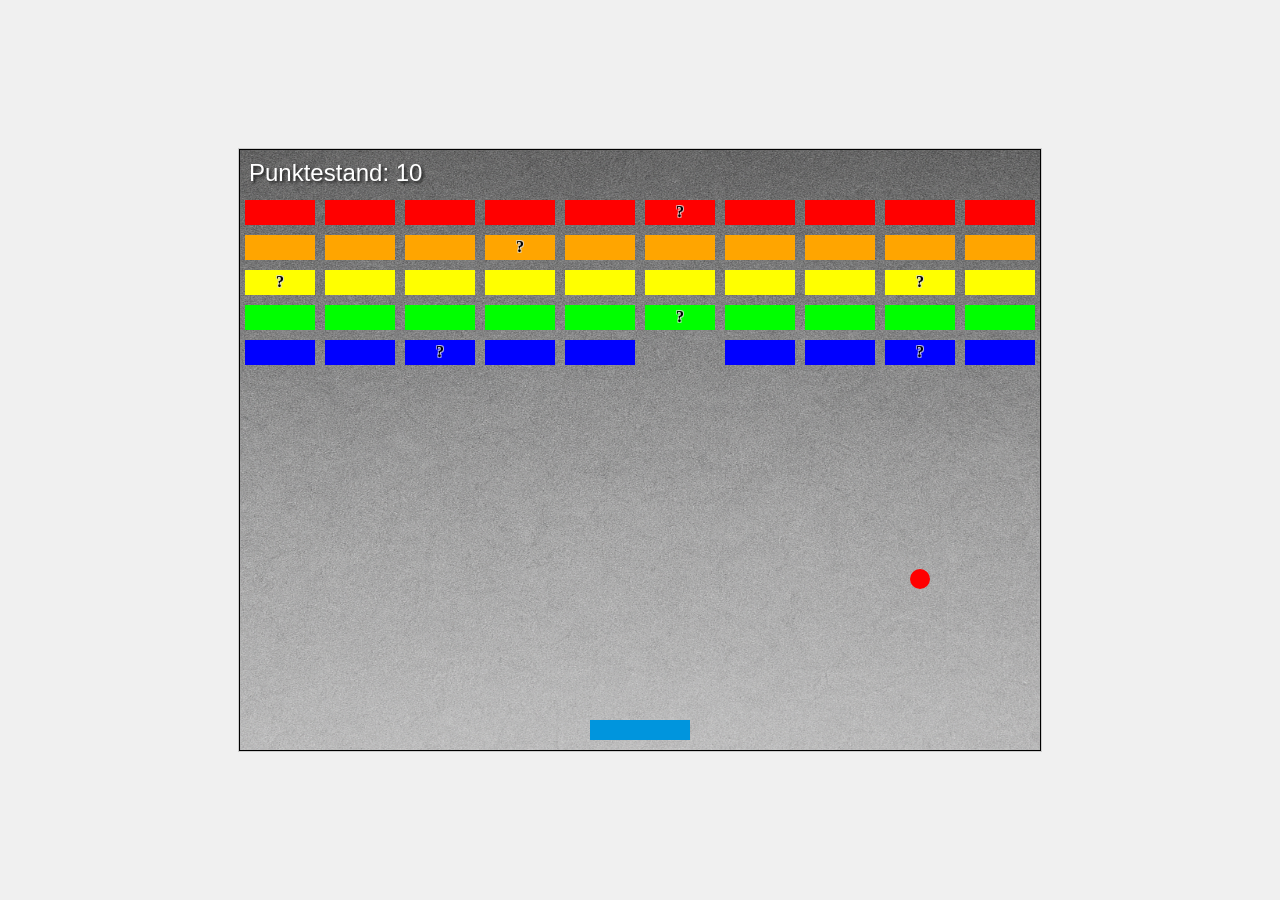
==== index.html @ ee727382 "feat: Implement German localization, arrow key paddle controls, and enhanced quiz feedback This comm" ====
<!DOCTYPE html>
<html lang="en">
<head>
    <meta charset="UTF-8">
    <meta name="viewport" content="width=device-width, initial-scale=1.0">
    <title>Breakout Arzttarif</title>
    <link rel="stylesheet" href="style.css">
</head>
<body>
    <div id="gameContainer">
        <canvas id="gameCanvas" width="800" height="600"></canvas>
        <div id="scoreDisplay">Punktestand: 0</div>
    </div>

    <div id="quizPopup" style="display: none;">
        <div id="quizTitle">Quiz Titel</div>
        <div id="quizQuestion">Quiz Frage</div>
        <div id="quizAnswers">
            <!-- Answer buttons will be populated by JavaScript -->
        </div>
        <div id="quizFeedback">Feedback</div>
    </div>

    <script src="game.js" defer></script>
    <!-- <script src="quiz.js" defer></script> -->
</body>
</html>
---- style.css ----
/* Body Styling */
body {
    font-family: Arial, sans-serif;
    display: flex;
    align-items: center;
    justify-content: center;
    min-height: 100vh;
    margin: 0;
    background-color: #f0f0f0;
}

/* Game Container */
#gameContainer {
    position: relative;
    border: 1px solid #ccc; /* Optional border */
}

/* Canvas */
#gameCanvas {
    display: block;
    border: 1px solid #000; /* Optional border */
}

/* Score Display */
#scoreDisplay {
    position: absolute;
    top: 10px;
    left: 10px;
    font-size: 24px;
    color: white; /* Changed to white */
    text-shadow: 
        2px 2px 3px rgba(0, 0, 0, 0.7); /* A slightly more offset, slightly blurred dark shadow */
}

#quizAnswers .quiz-answer-btn.selected-correct {
    background-color: lightgreen !important;
    border-color: darkgreen;
}

#quizAnswers .quiz-answer-btn.selected-incorrect {
    background-color: lightcoral !important;
    border-color: darkred;
}

#quizAnswers .quiz-answer-btn.actual-correct {
    border: 3px solid darkgreen !important;
}

/* Quiz Popup */
#quizPopup {
    display: none; /* Hidden by default, will be shown by JavaScript */
    position: fixed;
    top: 50%;
    left: 50%;
    transform: translate(-50%, -50%);
    width: 80%;
    max-width: 500px;
    padding: 20px;
    background-color: white;
    border: 1px solid #ddd;
    box-shadow: 0 4px 8px rgba(0,0,0,0.1);
    z-index: 1000; /* Ensure it's on top of other content */
}

/* Quiz Elements Styling */
#quizTitle {
    font-size: 20px;
    font-weight: bold;
    margin-bottom: 15px;
}

#quizQuestion {
    margin-bottom: 15px;
}

#quizAnswers button {
    display: block;
    width: 100%;
    padding: 10px;
    margin-bottom: 8px;
    border: 1px solid #ccc;
    background-color: #f9f9f9;
    cursor: pointer;
    text-align: left; /* Align text to the left for better readability */
}

#quizAnswers button:hover {
    background-color: #e0e0e0;
}

#quizFeedback {
    margin-top: 15px;
    font-weight: bold;
}

/* Game Summary Popup */
#gameSummaryPopup {
    display: none;
    position: fixed;
    left: 50%;
    top: 50%;
    transform: translate(-50%, -50%);
    padding: 20px;
    background-color: #f0f0f0; /* Light background */
    border: 2px solid #333;
    box-shadow: 0 4px 8px rgba(0,0,0,0.2);
    text-align: center;
    z-index: 1001; /* Ensure it's on top if quiz popup is 1000 */
}
#gameSummaryPopup h2 { 
    margin-top: 0; 
}
#gameSummaryPopup p {
    margin: 10px 0;
}
#gameSummaryPopup button {
    padding: 10px 20px;
    font-size: 16px;
    cursor: pointer;
    background-color: #4CAF50; /* Green */
    color: white;
    border: none;
    border-radius: 5px;
}
#gameSummaryPopup button:hover {
    background-color: #45a049;
}
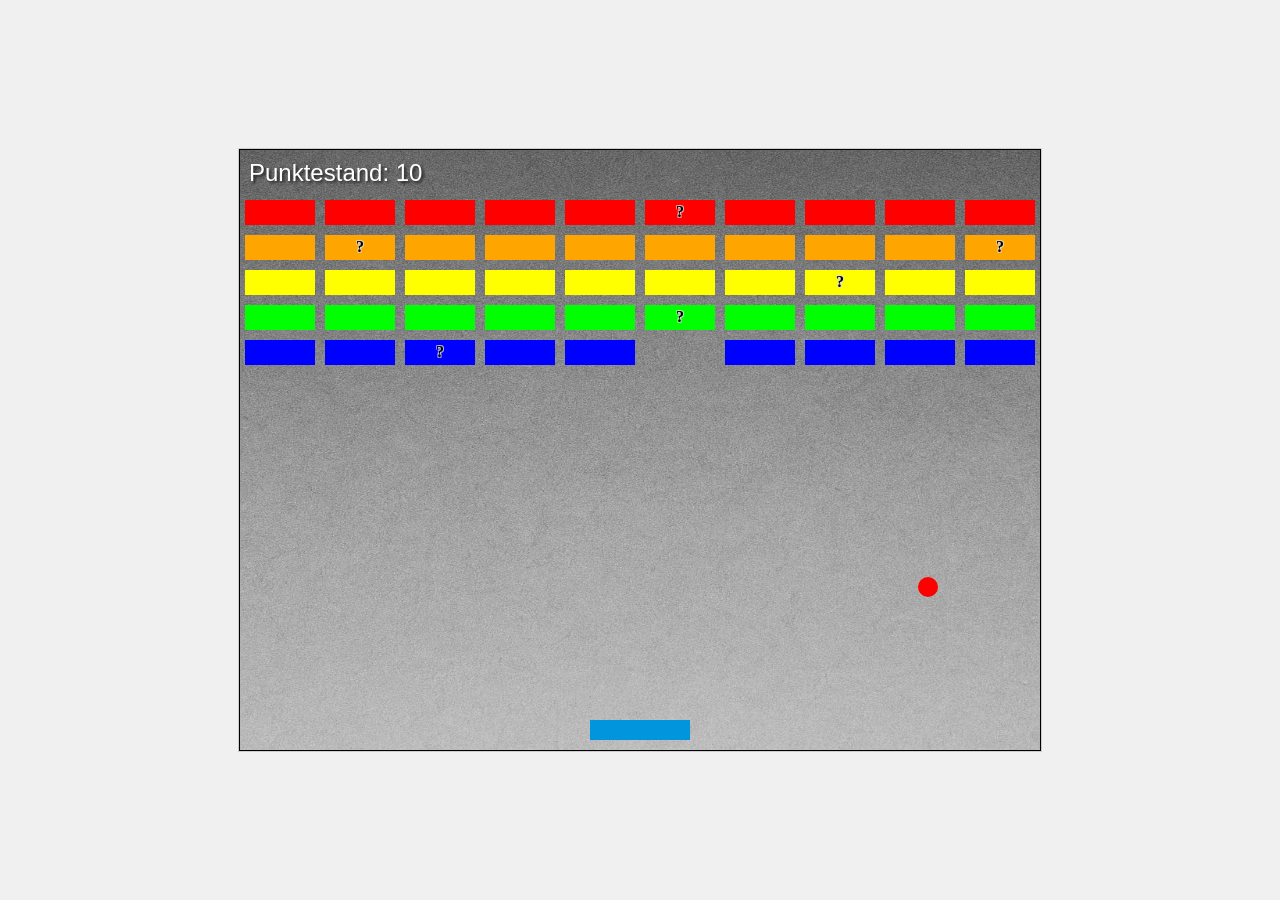
==== commit 200e9e20: "I've implemented an improved game end popup and refactored the JavaScript and CSS. This replaces the" ====
--- a/index.html
+++ b/index.html
@@ -23,5 +23,13 @@
 
     <script src="game.js" defer></script>
     <!-- <script src="quiz.js" defer></script> -->
+
+    <div id="gameEndPopup" style="display: none;">
+        <h2 id="gameEndTitle">Spielende</h2>
+        <p id="gameEndScore">Punktestand: 0</p>
+        <p id="gameEndCorrect">Richtig beantwortet: 0</p>
+        <p id="gameEndIncorrect">Falsch beantwortet: 0</p>
+        <button id="gameEndPlayAgainButton">Nochmal spielen</button>
+    </div>
 </body>
 </html>
--- a/style.css
+++ b/style.css
@@ -93,35 +93,52 @@
     font-weight: bold;
 }
 
-/* Game Summary Popup */
-#gameSummaryPopup {
-    display: none;
+/* Game End Popup */
+#quizPopup,
+#gameEndPopup {
+    display: none; /* Hidden by default */
     position: fixed;
+    top: 50%;
     left: 50%;
-    top: 50%;
     transform: translate(-50%, -50%);
+    width: 80%;
+    max-width: 500px; /* Consistent with quizPopup */
     padding: 20px;
-    background-color: #f0f0f0; /* Light background */
-    border: 2px solid #333;
-    box-shadow: 0 4px 8px rgba(0,0,0,0.2);
-    text-align: center;
-    z-index: 1001; /* Ensure it's on top if quiz popup is 1000 */
+    background-color: white; /* Consistent with quizPopup */
+    border: 1px solid #ddd; /* Consistent with quizPopup */
+    box-shadow: 0 4px 8px rgba(0,0,0,0.1); /* Consistent with quizPopup */
+    z-index: 1000; /* Consistent with quizPopup */
 }
-#gameSummaryPopup h2 { 
-    margin-top: 0; 
+
+#gameEndPopup {
+    text-align: center; /* Center align text for the popup */
 }
-#gameSummaryPopup p {
+
+#gameEndTitle {
+    font-size: 22px; /* Slightly larger than quizTitle */
+    font-weight: bold;
+    margin-top: 0; /* Remove default h2 margin */
+    margin-bottom: 20px; /* Space before score details */
+}
+
+#gameEndScore,
+#gameEndCorrect,
+#gameEndIncorrect {
     margin: 10px 0;
+    font-size: 16px;
 }
-#gameSummaryPopup button {
-    padding: 10px 20px;
+
+#gameEndPlayAgainButton {
+    padding: 12px 25px;
     font-size: 16px;
     cursor: pointer;
-    background-color: #4CAF50; /* Green */
+    background-color: #4CAF50; /* Green, similar to previous summary button */
     color: white;
     border: none;
     border-radius: 5px;
+    margin-top: 20px; /* Space above the button */
 }
-#gameSummaryPopup button:hover {
-    background-color: #45a049;
+
+#gameEndPlayAgainButton:hover {
+    background-color: #45a049; /* Darker green on hover */
 }
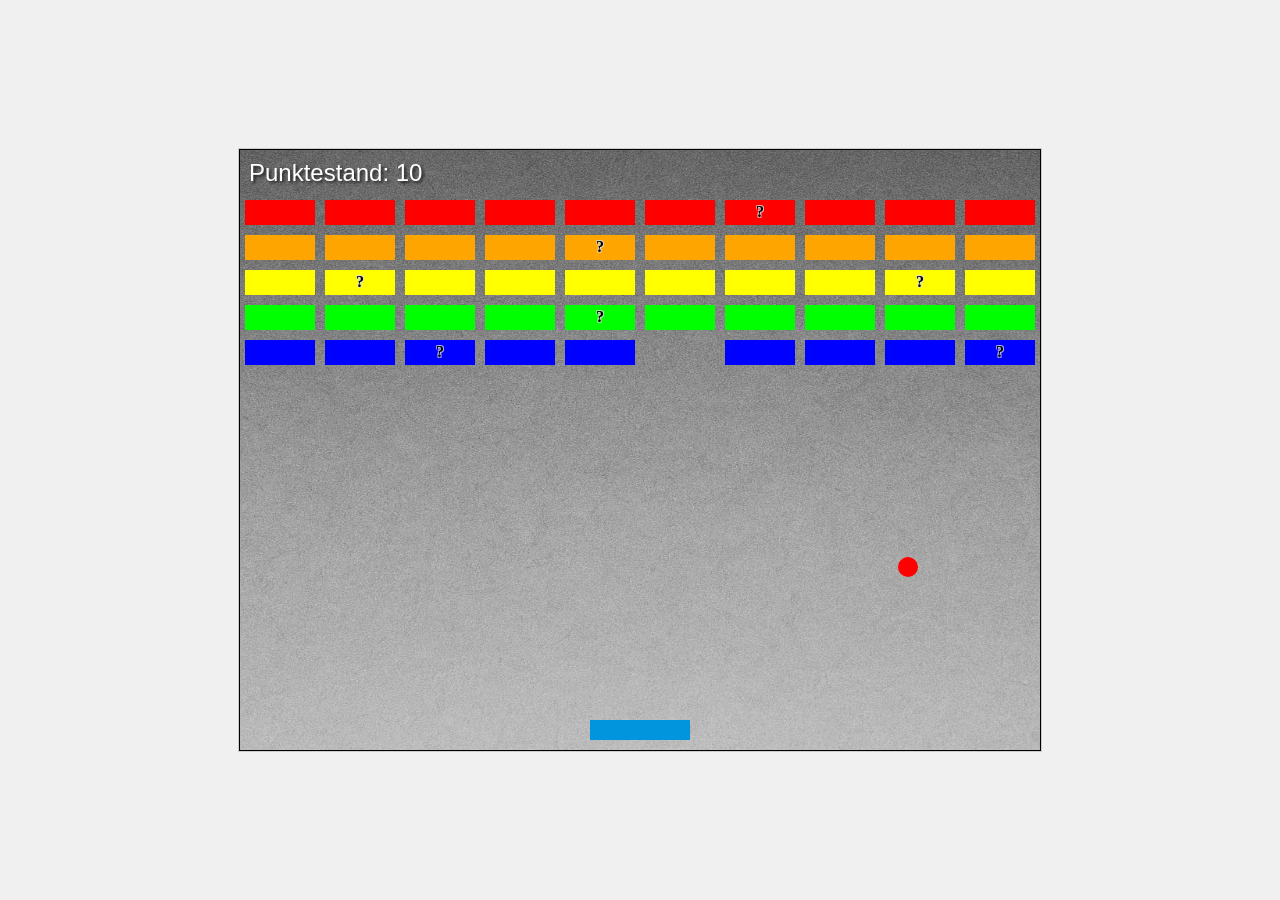
==== commit caa9b8f1: "Here's a summary of the changes: - I added a loading screen with the message 'Spiel und Quiz wird au" ====
--- a/index.html
+++ b/index.html
@@ -7,6 +7,7 @@
     <link rel="stylesheet" href="style.css">
 </head>
 <body>
+    <div id="loadingScreen" style="position: fixed; top: 0; left: 0; width: 100%; height: 100%; background-color: rgba(200, 200, 200, 0.8); display: flex; justify-content: center; align-items: center; font-size: 24px; z-index: 1000;">Spiel und Quiz wird aufgestartet</div>
     <div id="gameContainer">
         <canvas id="gameCanvas" width="800" height="600"></canvas>
         <div id="scoreDisplay">Punktestand: 0</div>
--- a/style.css
+++ b/style.css
@@ -88,6 +88,14 @@
     background-color: #e0e0e0;
 }
 
+/* Style for keyboard-selected quiz answer */
+#quizAnswers button.selected-answer-keyboard {
+    background-color: #cce5ff; /* Light blue background */
+    border: 2px solid #0056b3; /* Strong blue border */
+    /* Ensure padding is maintained or adjusted if border affects size */
+    padding: 9px; /* Adjust padding to account for the thicker border (10px default - 1px for border diff) */
+}
+
 #quizFeedback {
     margin-top: 15px;
     font-weight: bold;
@@ -142,3 +150,27 @@
 #gameEndPlayAgainButton:hover {
     background-color: #45a049; /* Darker green on hover */
 }
+
+/* Style for active game end button (keyboard focus) */
+#gameEndPlayAgainButton.game-end-button-active {
+    outline: 3px solid #0056b3; /* Strong blue outline */
+    outline-offset: 2px;      /* Example: offset for clarity */
+    background-color: #5cb85c; /* Example: slightly brighter green */
+}
+
+/* Loading Screen Styles */
+#loadingScreen {
+    position: fixed;
+    top: 0;
+    left: 0;
+    width: 100%;
+    height: 100%;
+    background-color: rgba(200, 200, 200, 0.8); /* Semi-transparent background */
+    display: flex;
+    justify-content: center;
+    align-items: center;
+    text-align: center;
+    font-size: 24px;
+    color: #333;
+    z-index: 1000; /* Ensure it's on top */
+}
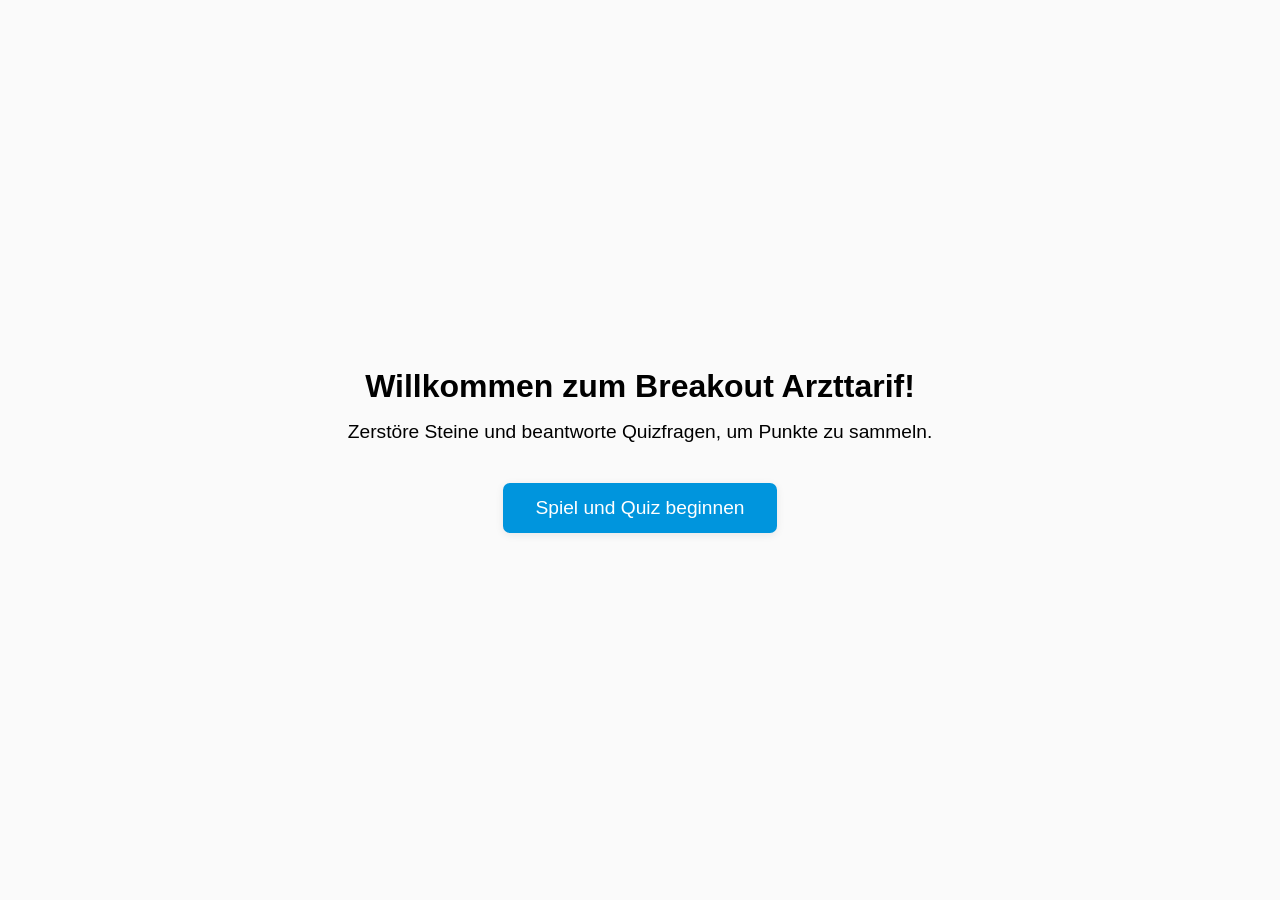
==== commit 2cca3d71: "Mit Startbildschirm" ====
--- a/index.html
+++ b/index.html
@@ -7,6 +7,13 @@
     <link rel="stylesheet" href="style.css">
 </head>
 <body>
+	<div id="startScreen" style="display: flex;">
+		<div id="startScreenContent">
+			<div id="startScreenTextLine1">Willkommen zum Breakout Arzttarif!</div>
+			<div id="startScreenTextLine2">Zerstöre Steine und beantworte Quizfragen, um Punkte zu sammeln.</div>
+			<button id="startButton" disabled>Spiel und Quiz beginnen</button>
+		</div>
+	</div>
     <div id="loadingScreen" style="position: fixed; top: 0; left: 0; width: 100%; height: 100%; background-color: rgba(200, 200, 200, 0.8); display: flex; justify-content: center; align-items: center; font-size: 24px; z-index: 1000;">Spiel und Quiz wird aufgestartet</div>
     <div id="gameContainer">
         <canvas id="gameCanvas" width="800" height="600"></canvas>
--- a/style.css
+++ b/style.css
@@ -174,3 +174,45 @@
     color: #333;
     z-index: 1000; /* Ensure it's on top */
 }
+#startScreen {
+    position: fixed;
+    top: 0; left: 0; width: 100vw; height: 100vh;
+    background: rgba(250,250,250,0.98);
+    display: flex; flex-direction: column;
+    align-items: center; justify-content: center;
+    z-index: 2000;
+}
+
+#startScreenContent {
+    text-align: center;
+}
+
+#startScreenTextLine1 {
+    font-size: 2rem;
+    font-weight: bold;
+    margin-bottom: 1rem;
+}
+
+#startScreenTextLine2 {
+    font-size: 1.2rem;
+    margin-bottom: 2.5rem;
+}
+
+#startButton {
+    font-size: 1.2rem;
+    padding: 14px 32px;
+    background-color: #0095DD;
+    color: #fff;
+    border: none;
+    border-radius: 7px;
+    cursor: pointer;
+    box-shadow: 0 2px 8px rgba(0,0,0,0.08);
+    transition: background 0.2s;
+}
+#startButton:disabled {
+    background-color: #bbbbbb;
+    cursor: not-allowed;
+}
+#startButton:not(:disabled):hover {
+    background-color: #0077bb;
+}
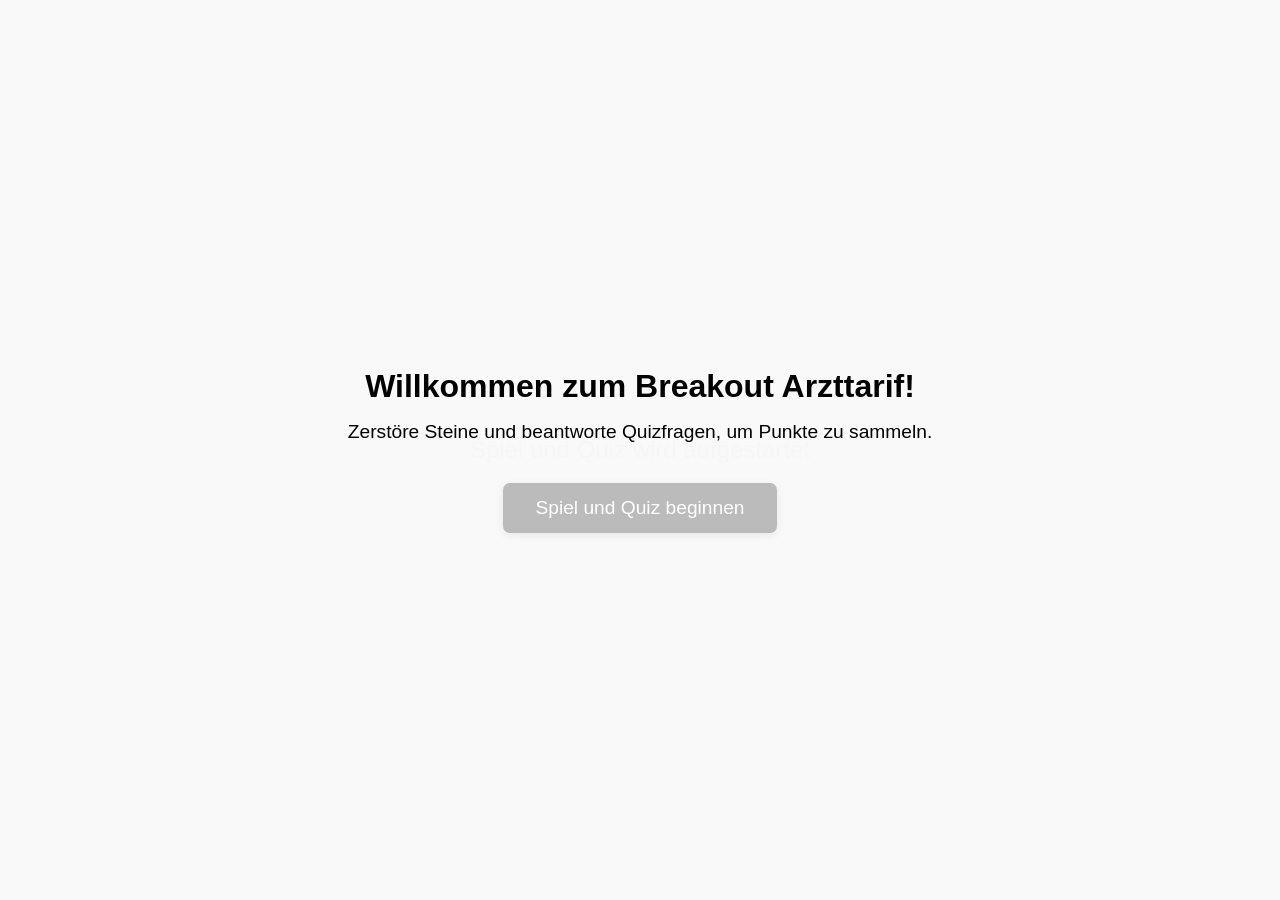
==== commit c3b8e317: "Load local assets without fetch" ====
--- a/index.html
+++ b/index.html
@@ -29,7 +29,7 @@
         <div id="quizFeedback">Feedback</div>
     </div>
 
-    <script src="game.js" defer></script>
+    <script type="module" src="game.js"></script>
     <!-- <script src="quiz.js" defer></script> -->
 
     <div id="gameEndPopup" style="display: none;">
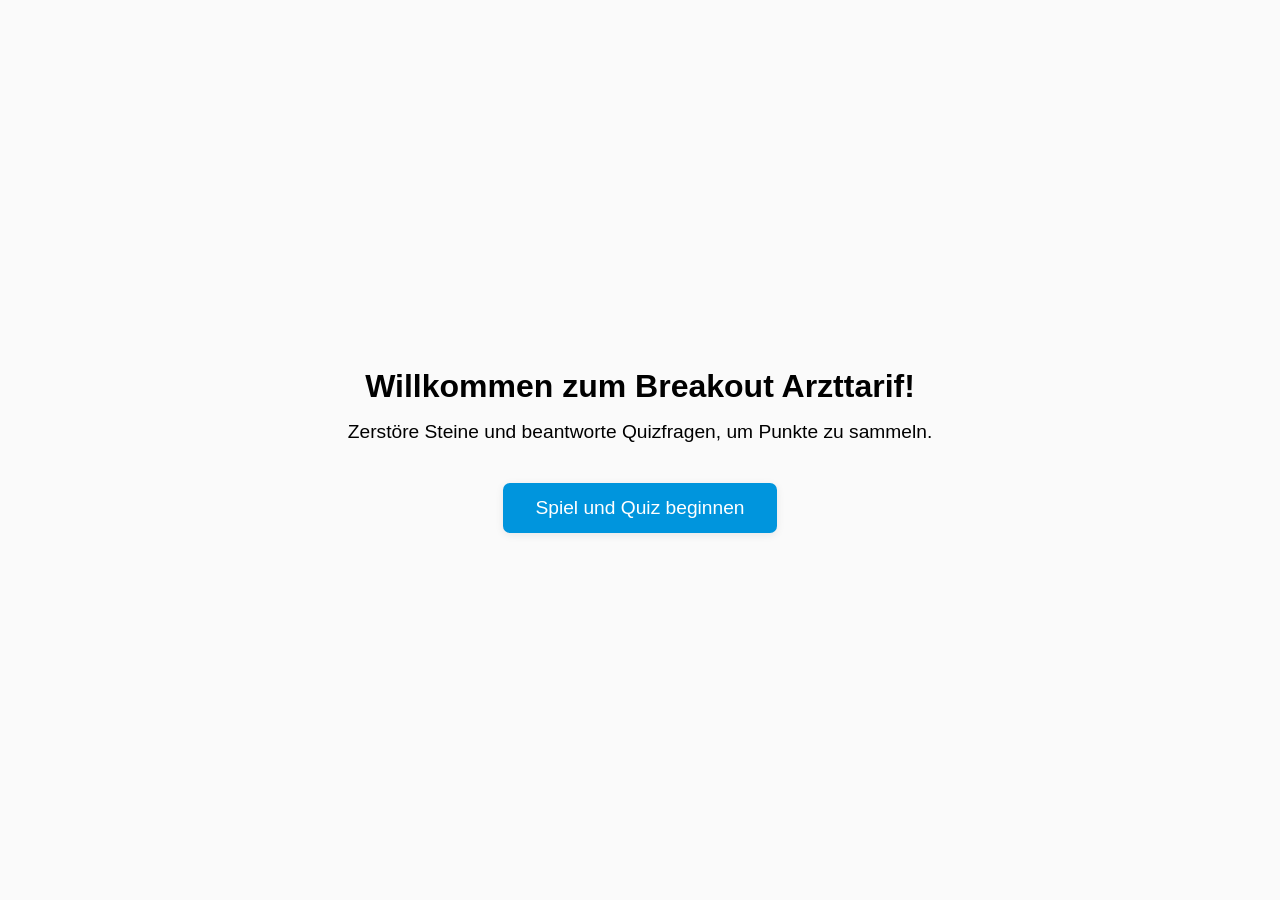
==== commit ff546725: "Provide questions as global dataset" ====
--- a/index.html
+++ b/index.html
@@ -29,7 +29,8 @@
         <div id="quizFeedback">Feedback</div>
     </div>
 
-    <script type="module" src="game.js"></script>
+    <script src="questions.js"></script>
+    <script src="game.js"></script>
     <!-- <script src="quiz.js" defer></script> -->
 
     <div id="gameEndPopup" style="display: none;">
